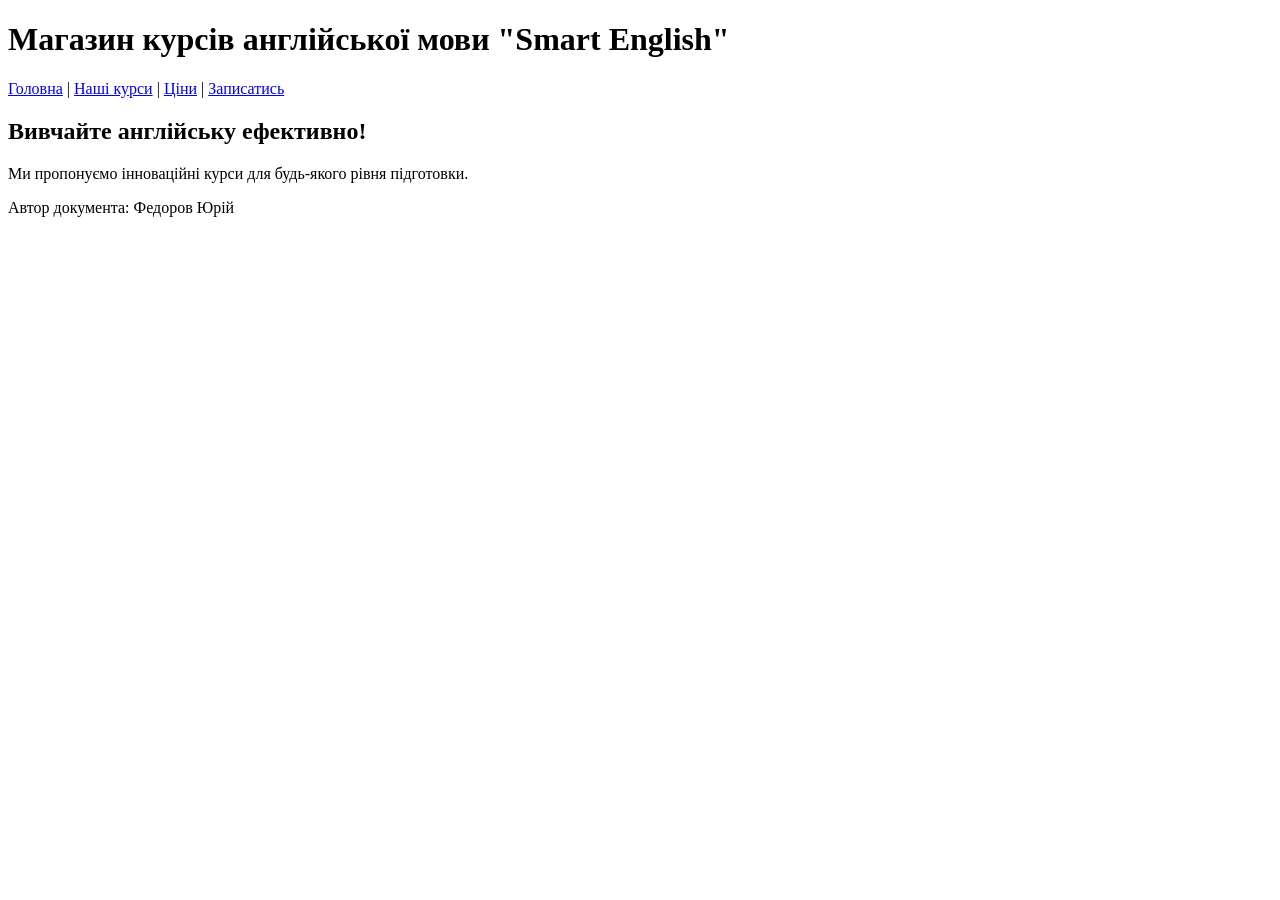
==== lab1/index.html @ 6ac3e7c4 "lab1" ====
<!DOCTYPE html>
<html lang="uk">
<head>
    <meta charset="UTF-8">
    <meta name="author" content="Федоров Юрій">
    <title>English Store — Головна сторінка</title>
</head>
<body>
    <header>
        <h1>Магазин курсів англійської мови "Smart English"</h1>
        <nav>
            <a href="index.html">Головна</a> |
            <a href="courses.html">Наші курси</a> |
            <a href="pricing.html">Ціни</a> |
            <a href="register.html">Записатись</a>
        </nav>
    </header>

    <main>
        <h2>Вивчайте англійську ефективно!</h2>
        <p>Ми пропонуємо інноваційні курси для будь-якого рівня підготовки.</p>
    </main>

    <footer>
        <p>Автор документа: Федоров Юрій</p>
    </footer>
</body>
</html>
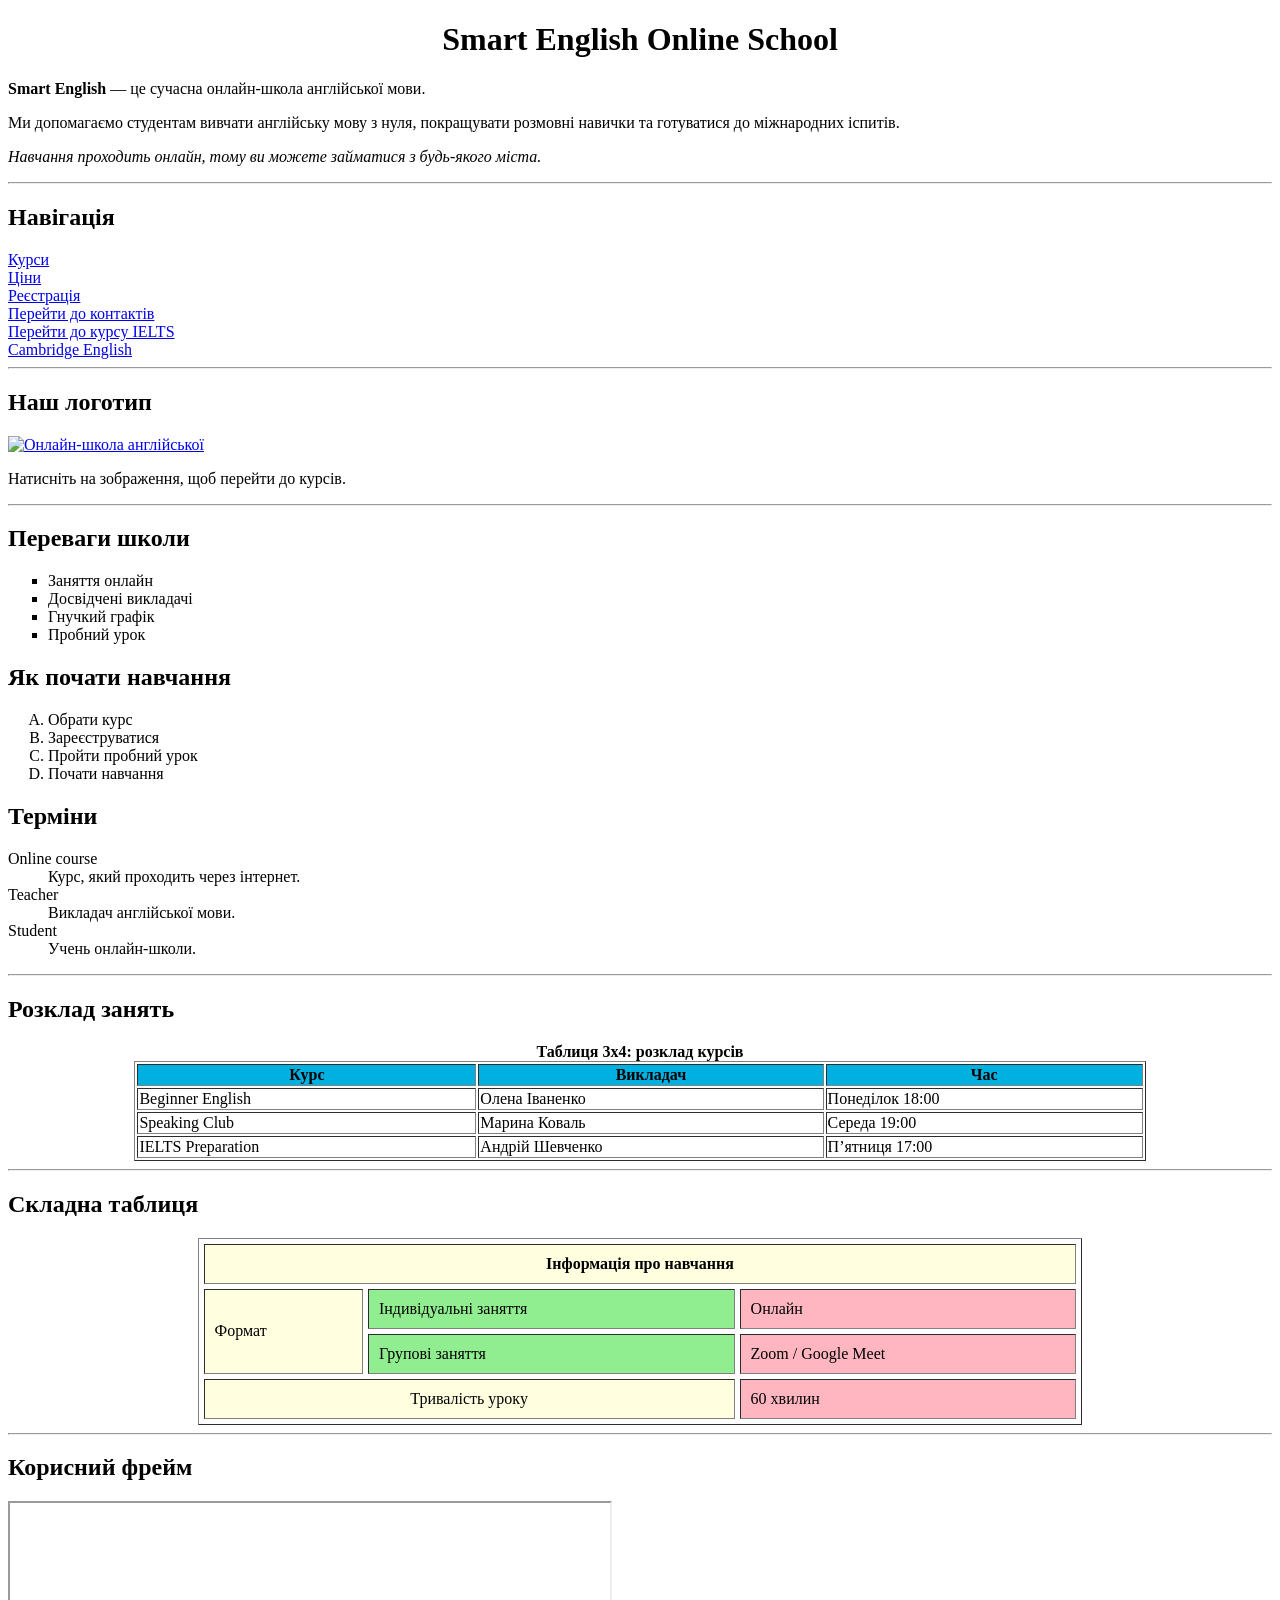
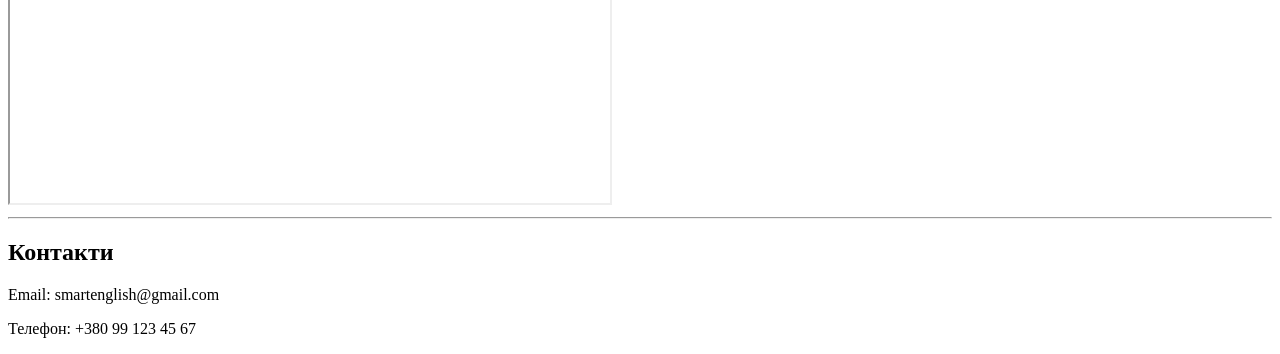
==== commit 853fb67b: "lab2" ====
--- a/lab1/index.html
+++ b/lab1/index.html
@@ -2,27 +2,155 @@
 <html lang="uk">
 <head>
     <meta charset="UTF-8">
-    <meta name="author" content="Федоров Юрій">
-    <title>English Store — Головна сторінка</title>
+    <title>Smart English — Онлайн-школа</title>
 </head>
-<body>
-    <header>
-        <h1>Магазин курсів англійської мови "Smart English"</h1>
-        <nav>
-            <a href="index.html">Головна</a> |
-            <a href="courses.html">Наші курси</a> |
-            <a href="pricing.html">Ціни</a> |
-            <a href="register.html">Записатись</a>
-        </nav>
-    </header>
+<body background="images/bg.jpg">
 
-    <main>
-        <h2>Вивчайте англійську ефективно!</h2>
-        <p>Ми пропонуємо інноваційні курси для будь-якого рівня підготовки.</p>
-    </main>
+<h1 align="center">Smart English Online School</h1>
 
-    <footer>
-        <p>Автор документа: Федоров Юрій</p>
-    </footer>
+<p>
+    <b>Smart English</b> — це сучасна онлайн-школа англійської мови.
+</p>
+
+<p>
+    Ми допомагаємо студентам вивчати англійську мову з нуля, покращувати розмовні навички
+    та готуватися до міжнародних іспитів.
+</p>
+
+<p>
+    <i>Навчання проходить онлайн, тому ви можете займатися з будь-якого міста.</i>
+</p>
+
+<hr>
+
+<h2>Навігація</h2>
+
+<a href="courses.html">Курси</a><br>
+<a href="pricing.html">Ціни</a><br>
+<a href="register.html">Реєстрація</a><br>
+<a href="#contacts">Перейти до контактів</a><br>
+<a href="courses.html#ielts">Перейти до курсу IELTS</a><br>
+<a href="https://www.cambridgeenglish.org/" target="_blank">Cambridge English</a>
+
+<hr>
+
+<h2>Наш логотип</h2>
+
+<a href="courses.html">
+    <img src="images/school.jpg" width="300" height="200" alt="Онлайн-школа англійської">
+</a>
+
+<p>Натисніть на зображення, щоб перейти до курсів.</p>
+
+<hr>
+
+<h2>Переваги школи</h2>
+
+<ul type="square">
+    <li>Заняття онлайн</li>
+    <li>Досвідчені викладачі</li>
+    <li>Гнучкий графік</li>
+    <li>Пробний урок</li>
+</ul>
+
+<h2>Як почати навчання</h2>
+
+<ol type="A">
+    <li>Обрати курс</li>
+    <li>Зареєструватися</li>
+    <li>Пройти пробний урок</li>
+    <li>Почати навчання</li>
+</ol>
+
+<h2>Терміни</h2>
+
+<dl>
+    <dt>Online course</dt>
+    <dd>Курс, який проходить через інтернет.</dd>
+
+    <dt>Teacher</dt>
+    <dd>Викладач англійської мови.</dd>
+
+    <dt>Student</dt>
+    <dd>Учень онлайн-школи.</dd>
+</dl>
+
+<hr>
+
+<h2>Розклад занять</h2>
+
+<table border="1" width="80%" align="center">
+    <caption><b>Таблиця 3x4: розклад курсів</b></caption>
+
+    <tr bgcolor="ligblue">
+        <th>Курс</th>
+        <th>Викладач</th>
+        <th>Час</th>
+    </tr>
+
+    <tr>
+        <td>Beginner English</td>
+        <td>Олена Іваненко</td>
+        <td>Понеділок 18:00</td>
+    </tr>
+
+    <tr>
+        <td>Speaking Club</td>
+        <td>Марина Коваль</td>
+        <td>Середа 19:00</td>
+    </tr>
+
+    <tr>
+        <td>IELTS Preparation</td>
+        <td>Андрій Шевченко</td>
+        <td>П’ятниця 17:00</td>
+    </tr>
+</table>
+
+<hr>
+
+<h2>Складна таблиця</h2>
+
+<table border="1" cellpadding="10" cellspacing="5" width="70%" align="center">
+    <colgroup>
+        <col style="background-color: lightyellow;">
+        <col style="background-color: lightgreen;">
+        <col style="background-color: lightpink;">
+    </colgroup>
+
+    <tr>
+        <th colspan="3">Інформація про навчання</th>
+    </tr>
+
+    <tr>
+        <td rowspan="2">Формат</td>
+        <td>Індивідуальні заняття</td>
+        <td>Онлайн</td>
+    </tr>
+
+    <tr>
+        <td>Групові заняття</td>
+        <td>Zoom / Google Meet</td>
+    </tr>
+
+    <tr>
+        <td colspan="2" align="center">Тривалість уроку</td>
+        <td>60 хвилин</td>
+    </tr>
+</table>
+
+<hr>
+
+<h2>Корисний фрейм</h2>
+
+<iframe src="https://en.wikipedia.org/wiki/English_language" width="600" height="300"></iframe>
+
+<hr>
+
+<h2 id="contacts">Контакти</h2>
+
+<p>Email: smartenglish@gmail.com</p>
+<p>Телефон: +380 99 123 45 67</p>
+
 </body>
 </html>
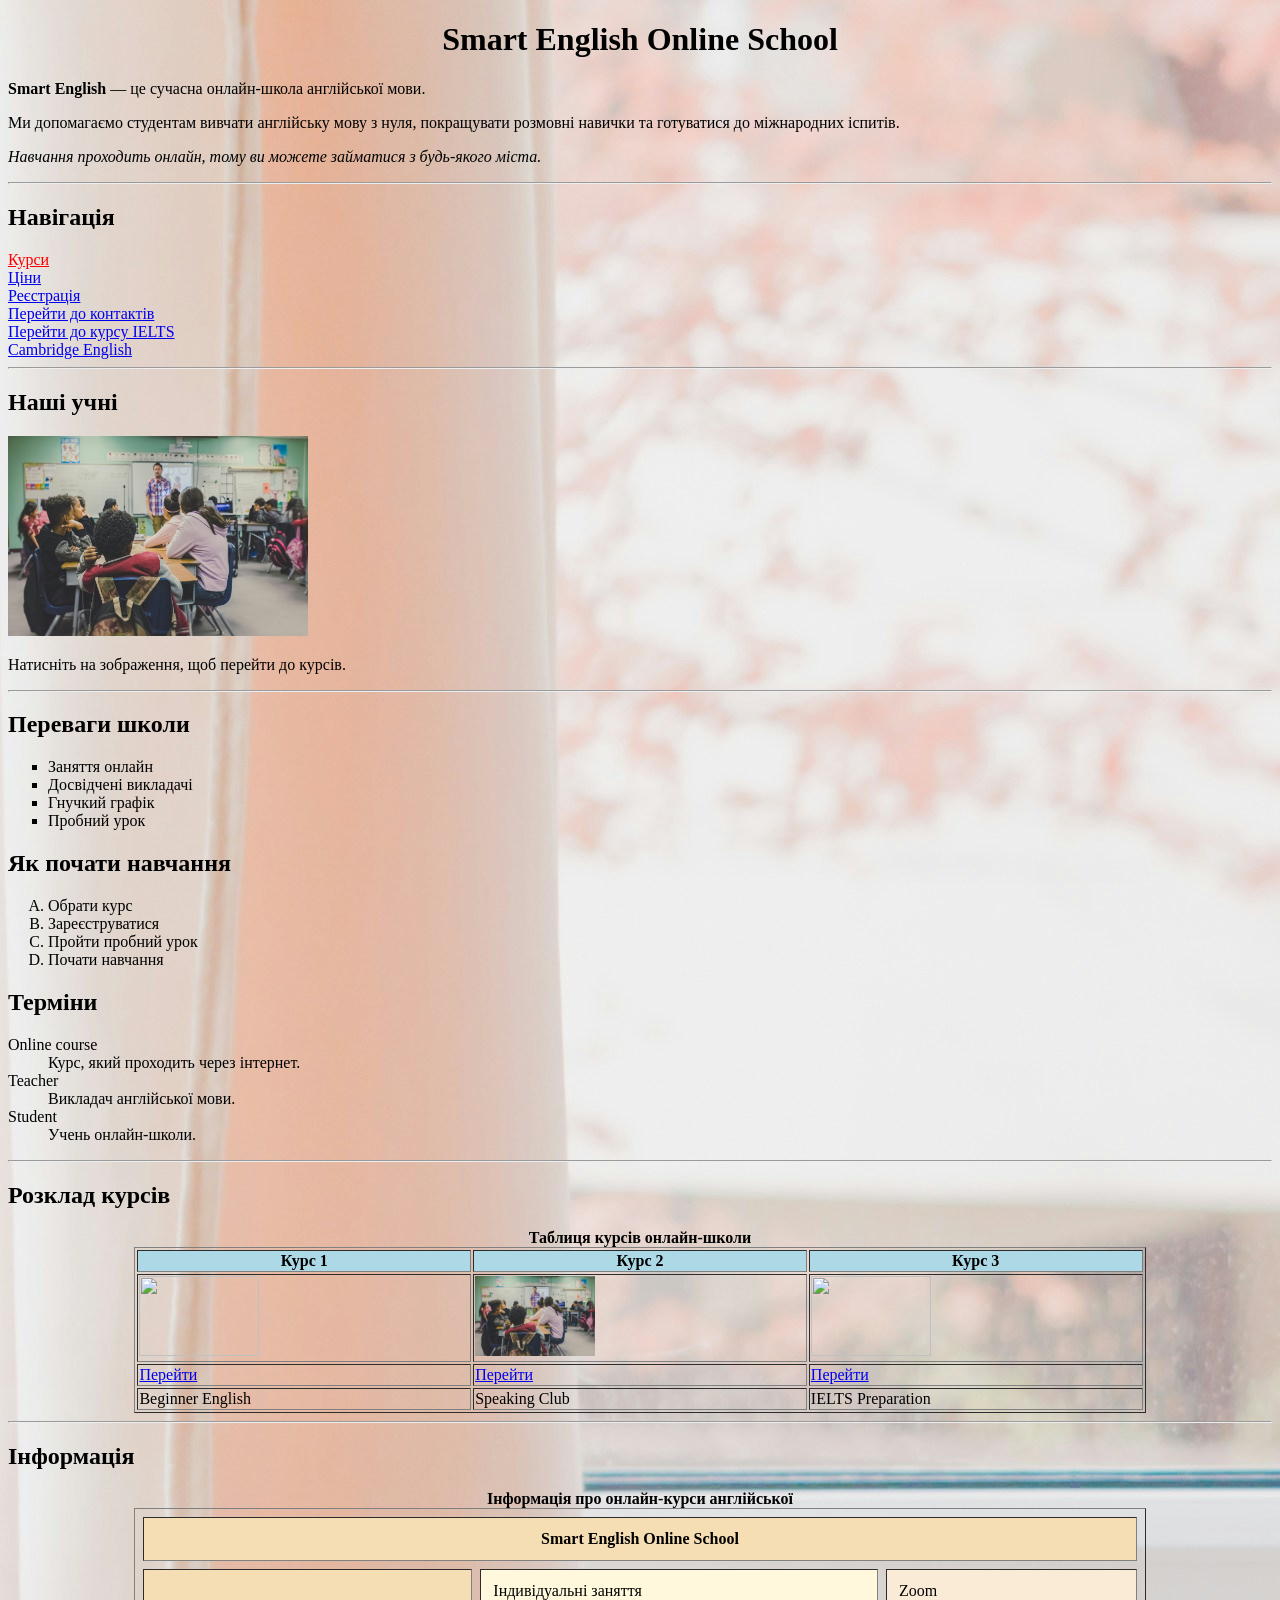
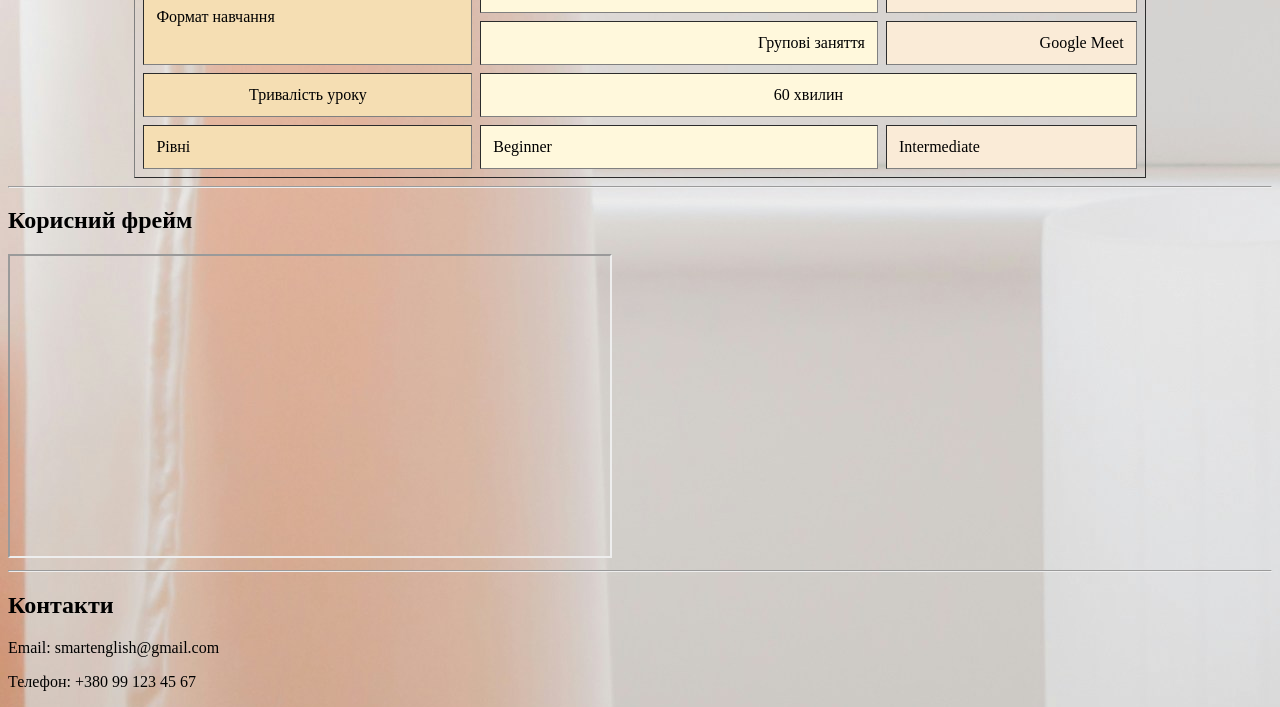
==== commit b2bf9105: "lab2final" ====
--- a/lab1/index.html
+++ b/lab1/index.html
@@ -25,7 +25,7 @@
 
 <h2>Навігація</h2>
 
-<a href="courses.html">Курси</a><br>
+<a href="courses.html" style="color: red;">Курси</a><br>
 <a href="pricing.html">Ціни</a><br>
 <a href="register.html">Реєстрація</a><br>
 <a href="#contacts">Перейти до контактів</a><br>
@@ -34,10 +34,10 @@
 
 <hr>
 
-<h2>Наш логотип</h2>
+<h2>Наші учні</h2>
 
-<a href="courses.html">
-    <img src="images/school.jpg" width="300" height="200" alt="Онлайн-школа англійської">
+<a href="images/school.jpg" target="_blank">
+    <img src="images/school.jpg" width="300" height="200" alt="Онлайн-школа">
 </a>
 
 <p>Натисніть на зображення, щоб перейти до курсів.</p>
@@ -77,66 +77,97 @@
 
 <hr>
 
-<h2>Розклад занять</h2>
+<h2>Розклад курсів</h2>
 
 <table border="1" width="80%" align="center">
-    <caption><b>Таблиця 3x4: розклад курсів</b></caption>
 
-    <tr bgcolor="ligblue">
-        <th>Курс</th>
-        <th>Викладач</th>
-        <th>Час</th>
+    
+    <caption><b>Таблиця курсів онлайн-школи</b></caption>
+
+   
+    <tr bgcolor="lightblue">
+        <th>Курс 1</th>
+        <th>Курс 2</th>
+        <th>Курс 3</th>
     </tr>
 
+    
+    <tr>
+        <td>
+            <img src="images/study.jpg" width="120" height="80">
+        </td>
+        <td>
+            <img src="images/school.jpg" width="120" height="80">
+        </td>
+        <td>
+            <img src="images/register.jpg" width="120" height="80">
+        </td>
+    </tr>
+
+
+    <tr>
+        <td>
+            <a href="https://google.com" target="_blank">Перейти</a>
+        </td>
+        <td>
+            <a href="https://youtube.com" target="_blank">Перейти</a>
+        </td>
+        <td>
+            <a href="https://github.com" target="_blank">Перейти</a>
+        </td>
+    </tr>
+
+    
     <tr>
         <td>Beginner English</td>
-        <td>Олена Іваненко</td>
-        <td>Понеділок 18:00</td>
+        <td>Speaking Club</td>
+        <td>IELTS Preparation</td>
     </tr>
 
-    <tr>
-        <td>Speaking Club</td>
-        <td>Марина Коваль</td>
-        <td>Середа 19:00</td>
-    </tr>
-
-    <tr>
-        <td>IELTS Preparation</td>
-        <td>Андрій Шевченко</td>
-        <td>П’ятниця 17:00</td>
+</table>
     </tr>
 </table>
 
 <hr>
 
-<h2>Складна таблиця</h2>
+<h2>Інформація</h2>
 
-<table border="1" cellpadding="10" cellspacing="5" width="70%" align="center">
+<table border="1" cellspacing="8" cellpadding="12" width="80%" align="center">
+
+    <caption><b>Інформація про онлайн-курси англійської</b></caption>
+
     <colgroup>
-        <col style="background-color: lightyellow;">
-        <col style="background-color: lightgreen;">
-        <col style="background-color: lightpink;">
+        <col style="background-color: #f5deb3;">
+        <col style="background-color: #fff8dc;">
+        <col style="background-color: #faebd7;">
     </colgroup>
 
-    <tr>
-        <th colspan="3">Інформація про навчання</th>
+    <tr align="center">
+        <th colspan="3">Smart English Online School</th>
     </tr>
 
-    <tr>
-        <td rowspan="2">Формат</td>
+    <tr align="left">
+        <td rowspan="2">Формат навчання</td>
         <td>Індивідуальні заняття</td>
-        <td>Онлайн</td>
+        <td>Zoom</td>
     </tr>
 
-    <tr>
+    <tr align="right">
         <td>Групові заняття</td>
-        <td>Zoom / Google Meet</td>
+        <td>Google Meet</td>
     </tr>
 
-    <tr>
-        <td colspan="2" align="center">Тривалість уроку</td>
-        <td>60 хвилин</td>
+    <tr align="center">
+        <td>Тривалість уроку</td>
+        <td colspan="2">60 хвилин</td>
     </tr>
+
+    <tr align="left">
+        <td>Рівні</td>
+        <td>Beginner</td>
+        <td>Intermediate</td>
+    </tr>
+
 </table>
 
 <hr>
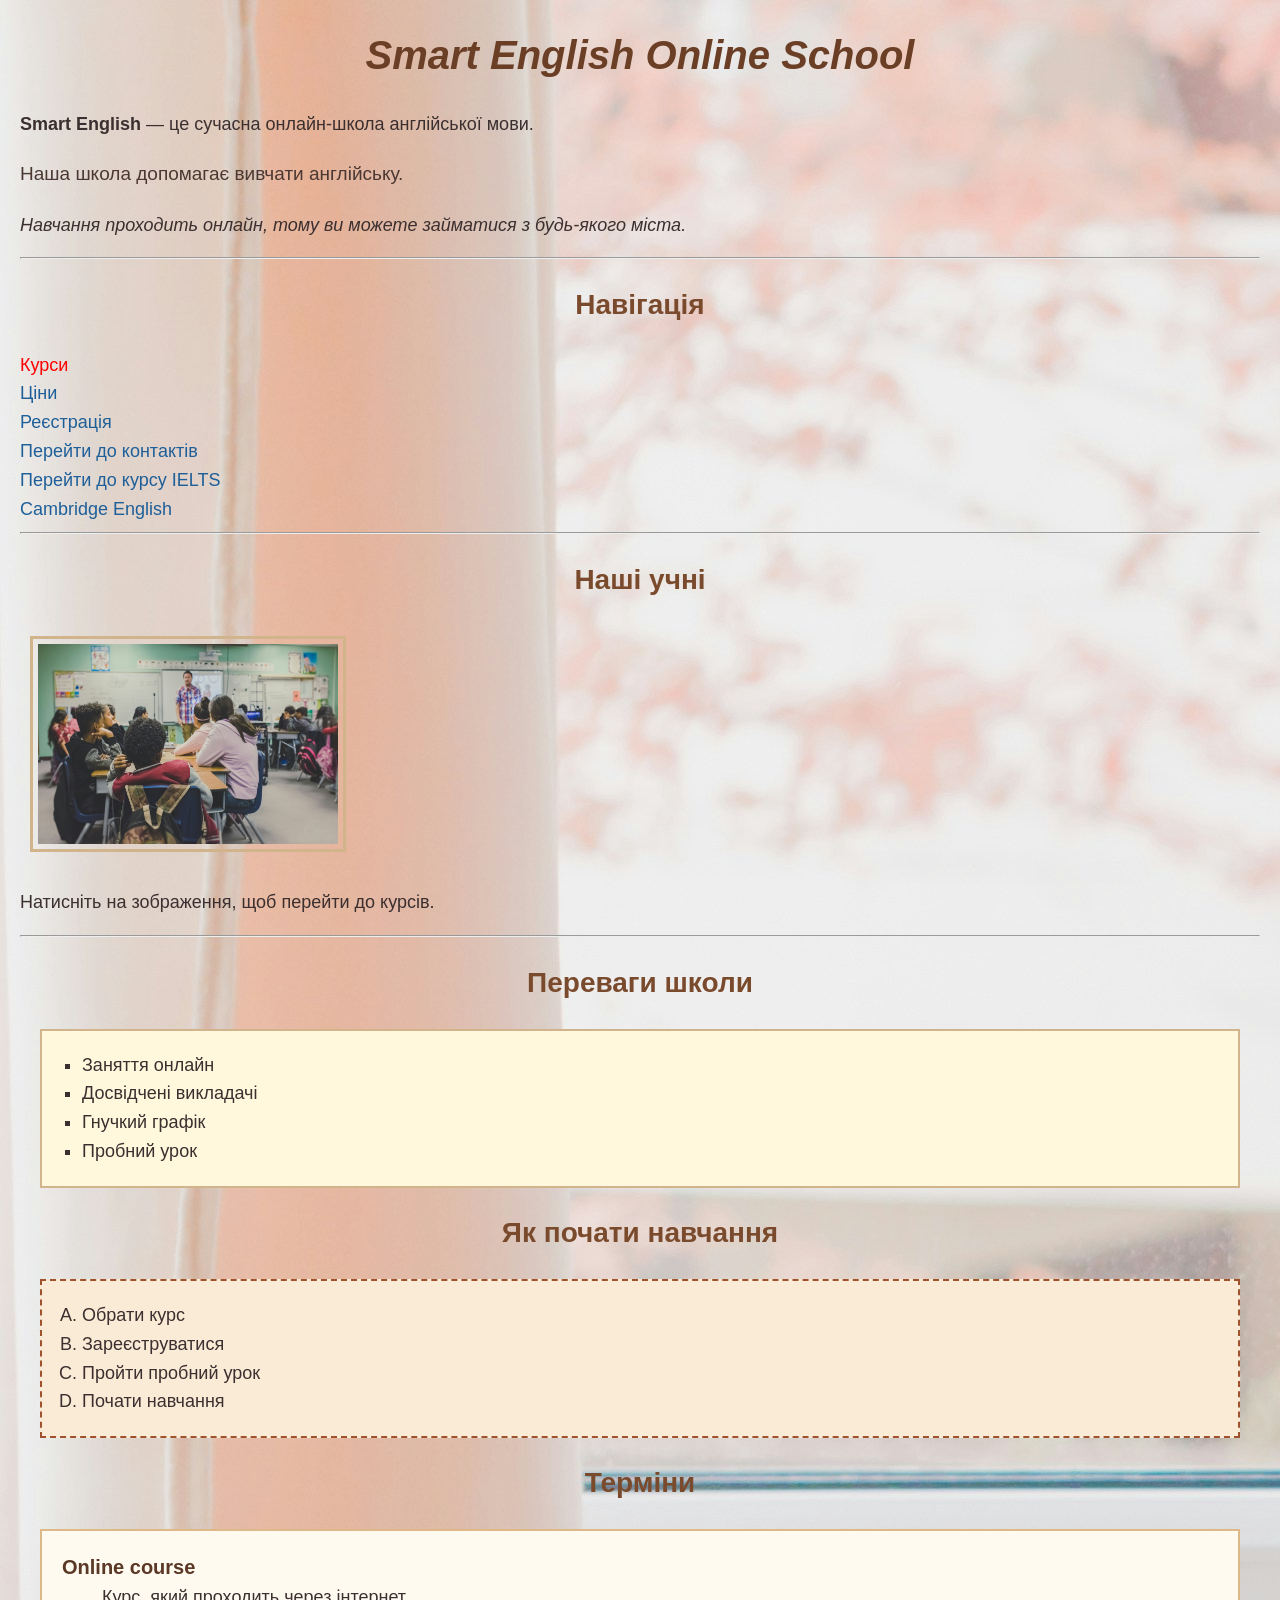
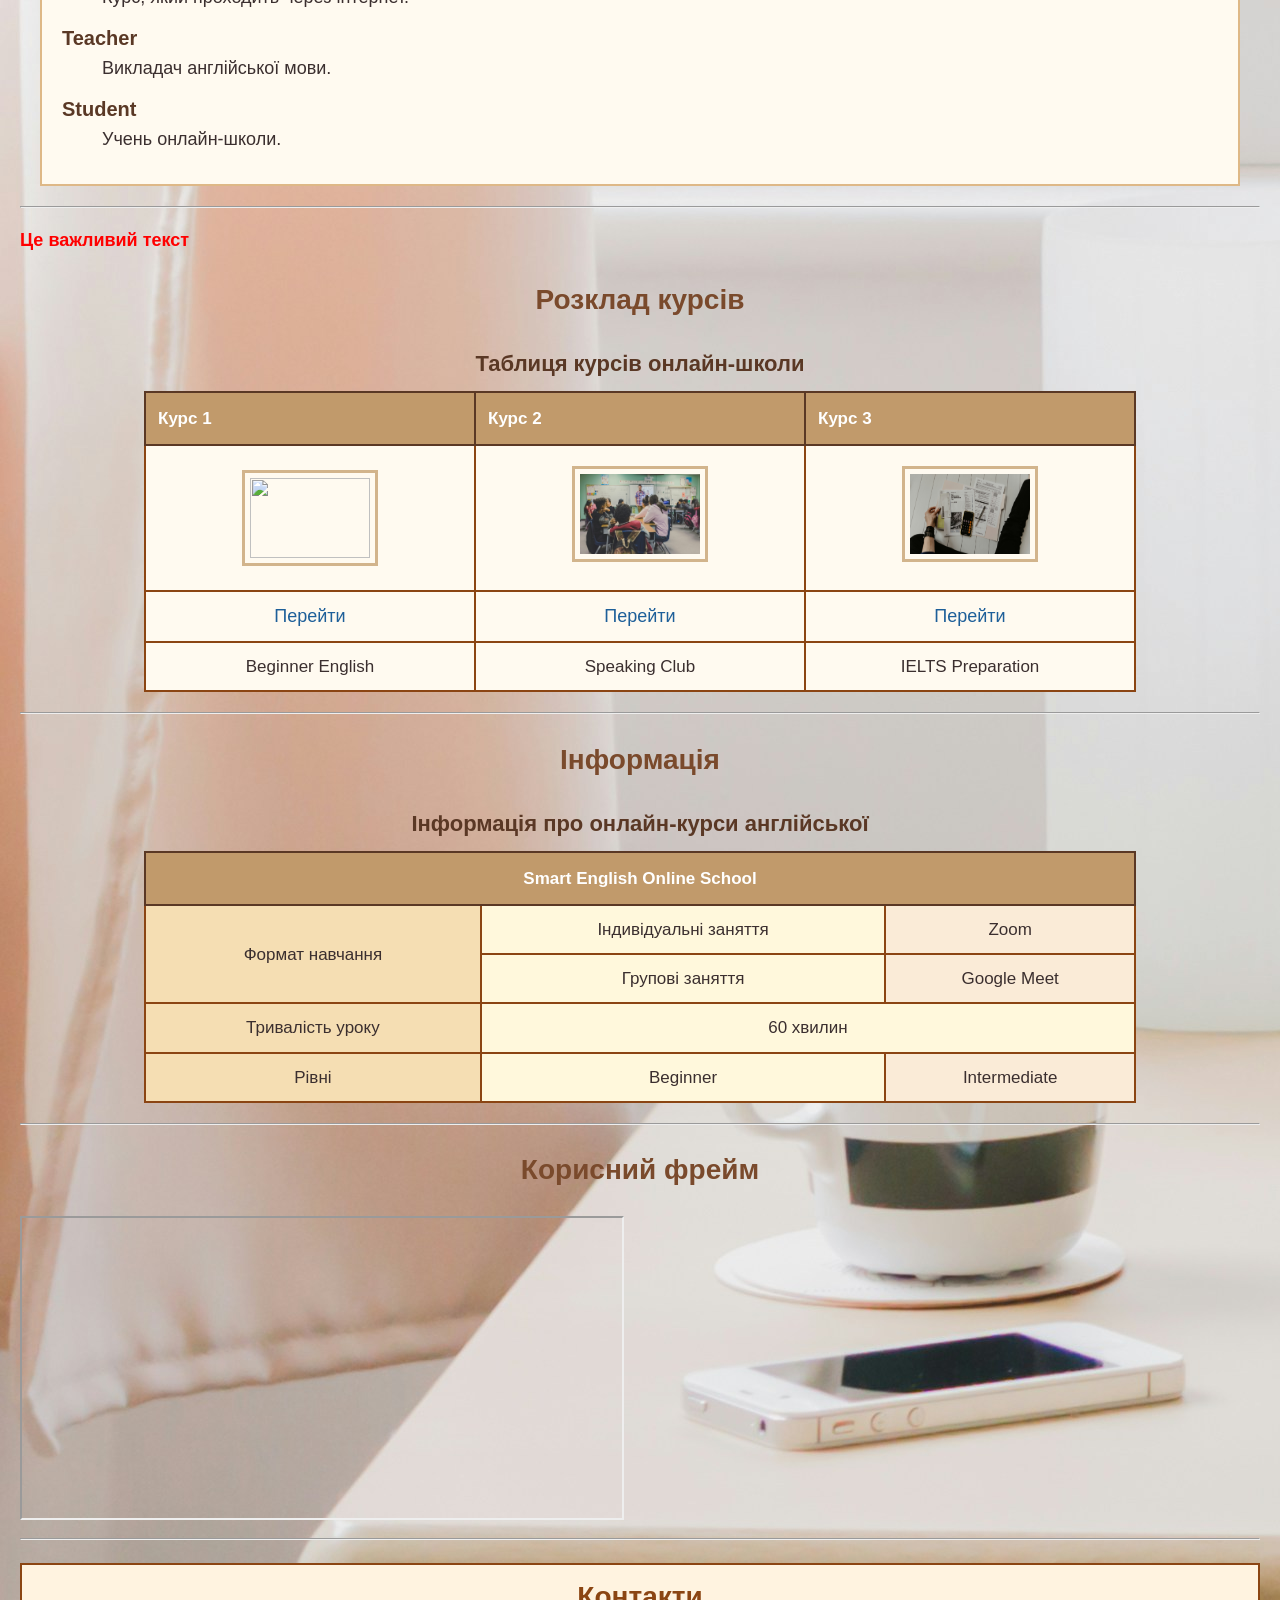
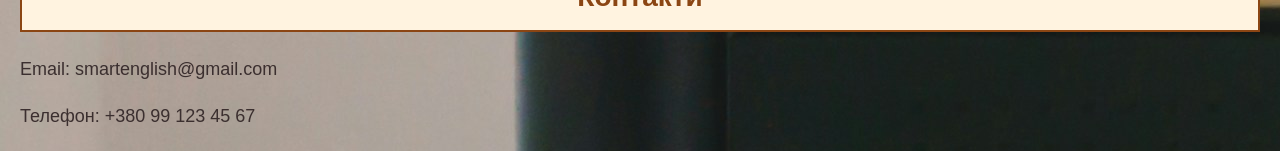
==== commit 0c4adf54: "lab3" ====
--- a/lab1/index.html
+++ b/lab1/index.html
@@ -1,21 +1,20 @@
 <!DOCTYPE html>
 <html lang="uk">
 <head>
+    <link rel="stylesheet" href="style.css">
     <meta charset="UTF-8">
     <title>Smart English — Онлайн-школа</title>
 </head>
+
 <body background="images/bg.jpg">
 
-<h1 align="center">Smart English Online School</h1>
+<h1 class="main-title">Smart English Online School</h1>
 
 <p>
     <b>Smart English</b> — це сучасна онлайн-школа англійської мови.
 </p>
 
-<p>
-    Ми допомагаємо студентам вивчати англійську мову з нуля, покращувати розмовні навички
-    та готуватися до міжнародних іспитів.
-</p>
+<p class="text-info">Наша школа допомагає вивчати англійську.</p>
 
 <p>
     <i>Навчання проходить онлайн, тому ви можете займатися з будь-якого міста.</i>
@@ -77,6 +76,11 @@
 
 <hr>
 
+<p id="important-text" style="color: blue;">
+    Це важливий текст
+</p>
+
+
 <h2>Розклад курсів</h2>
 
 <table border="1" width="80%" align="center">
@@ -100,7 +104,7 @@
             <img src="images/school.jpg" width="120" height="80">
         </td>
         <td>
-            <img src="images/register.jpg" width="120" height="80">
+            <img src="images/registr.jpg" width="120" height="80">
         </td>
     </tr>
 
--- a/lab1/style.css
+++ b/lab1/style.css
@@ -0,0 +1,130 @@
+body {
+    background-color: #f5eadc;
+    font-family: Arial, sans-serif;
+    font-size: 18px;
+    color: #3b2f2f;
+    line-height: 1.6;
+    text-align: left;
+    margin: 20px;
+}
+
+h1 {
+    color: #5a3825;
+    font-size: 36px;
+    font-style: italic;
+    text-align: center;
+    line-height: 1.4;
+}
+
+h2 {
+    color: #7a4a2c;
+    font-size: 28px;
+    text-align: center;
+}
+
+a {
+    color: #1e5f99;
+    font-size: 18px;
+    text-decoration: none;
+}
+
+a:hover {
+    color: orange;
+    text-decoration: underline;
+}
+
+.main-title {
+    color: #6b3e26;
+    font-size: 40px;
+    text-align: center;
+}
+
+.text-info {
+    color: #4b3832;
+    font-size: 19px;
+    line-height: 1.8;
+    text-align: justify;
+}
+
+#contacts {
+    color: #8b4513;
+    background-color: #fff3e0;
+    padding: 10px;
+    border: 2px solid #8b4513;
+}
+
+#important-text {
+    color: red !important;
+    font-weight: bold;
+}
+
+/* Списки */
+
+ul {
+    background-color: #fff8dc;
+    border: 2px solid #d2b48c;
+    padding: 20px 40px;
+    margin: 20px;
+    font-size: 18px;
+}
+
+ol {
+    background-color: #faebd7;
+    border: 2px dashed #a0522d;
+    padding: 20px 40px;
+    margin: 20px;
+}
+
+dl {
+    background-color: #fffaf0;
+    border: 2px solid #deb887;
+    padding: 20px;
+    margin: 20px;
+}
+
+dt {
+    color: #5a3825;
+    font-weight: bold;
+    font-size: 20px;
+}
+
+dd {
+    color: #3b2f2f;
+    margin-bottom: 10px;
+}
+
+/* Таблиці */
+
+table {
+    width: 80%;
+    margin: 20px auto;
+    border-collapse: collapse;
+    background-color: #fffaf0;
+    font-size: 17px;
+}
+
+caption {
+    font-size: 22px;
+    color: #5a3825;
+    font-weight: bold;
+    margin-bottom: 10px;
+}
+
+th {
+    background-color: #c19a6b;
+    color: white;
+    padding: 12px;
+    border: 2px solid #5a3825;
+}
+
+td {
+    padding: 10px;
+    border: 2px solid #8b4513;
+    text-align: center;
+}
+
+img {
+    border: 3px solid #d2b48c;
+    padding: 5px;
+    margin: 10px;
+}
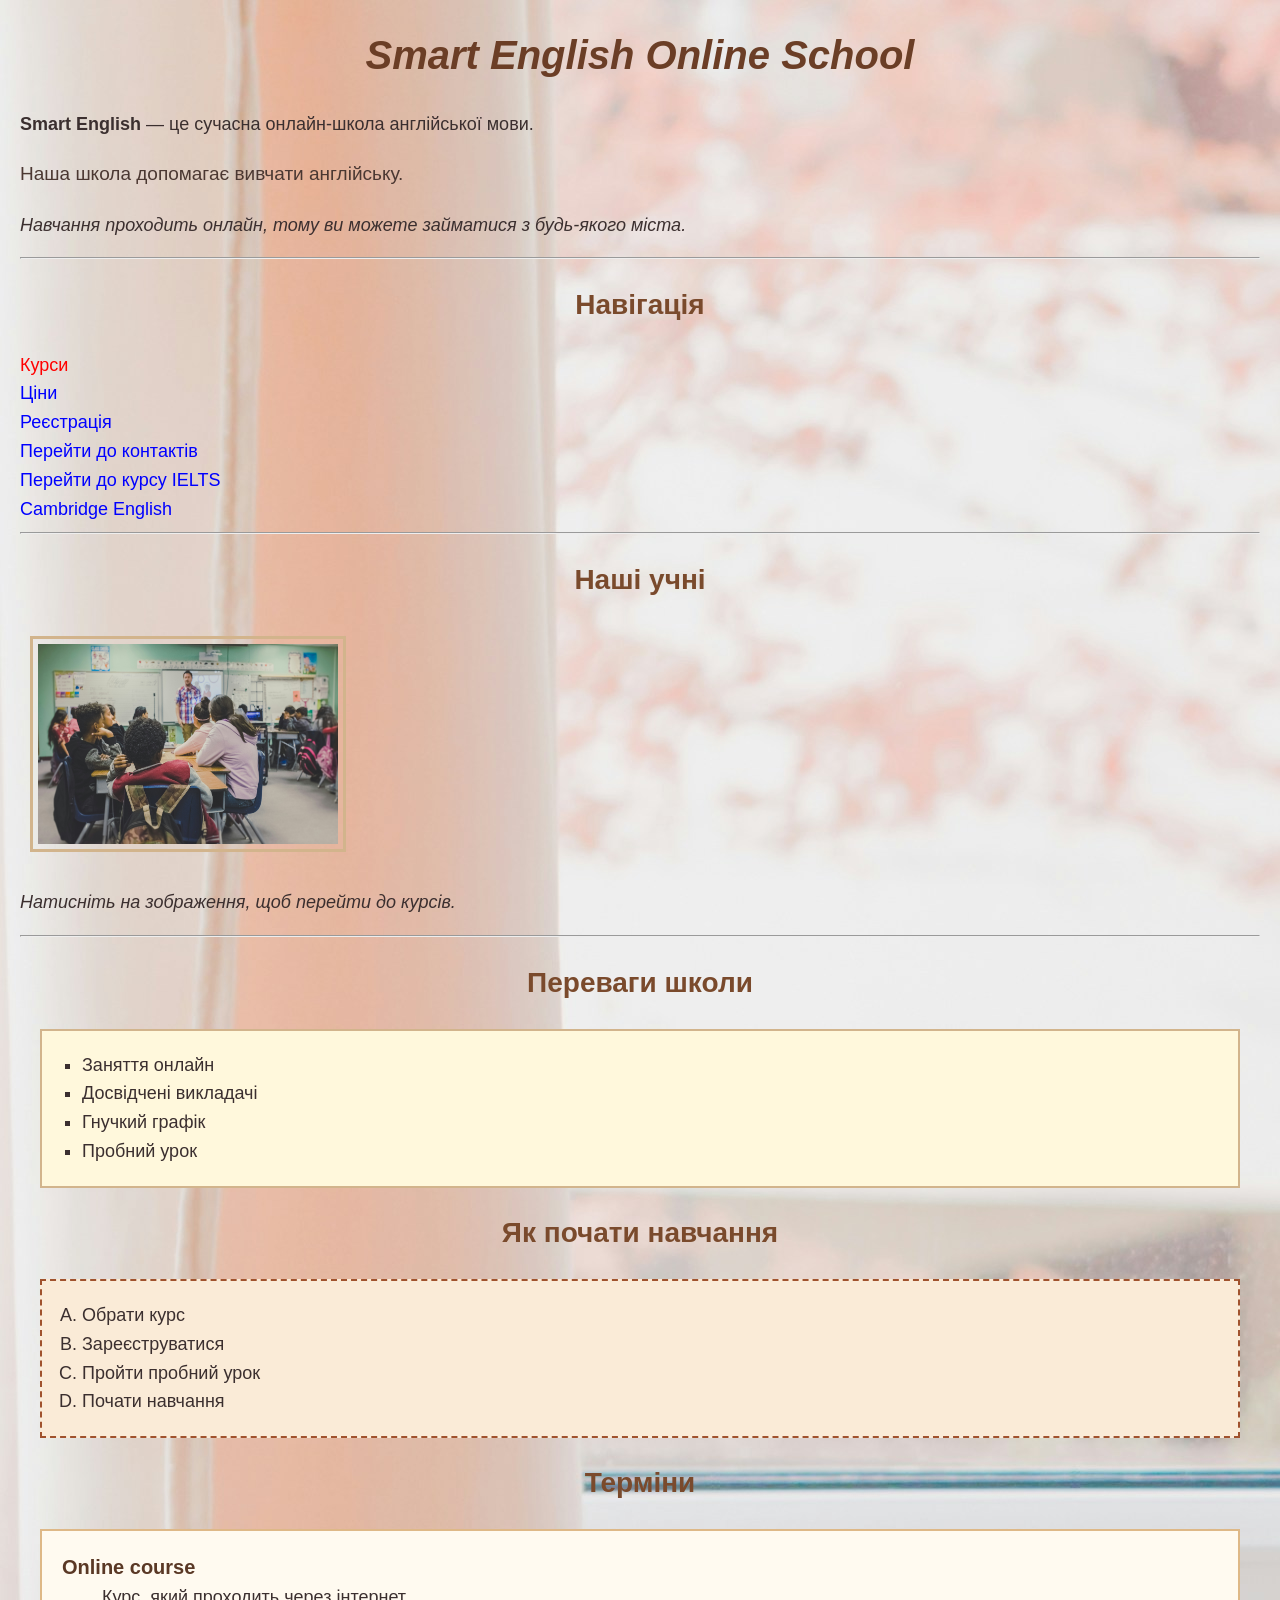
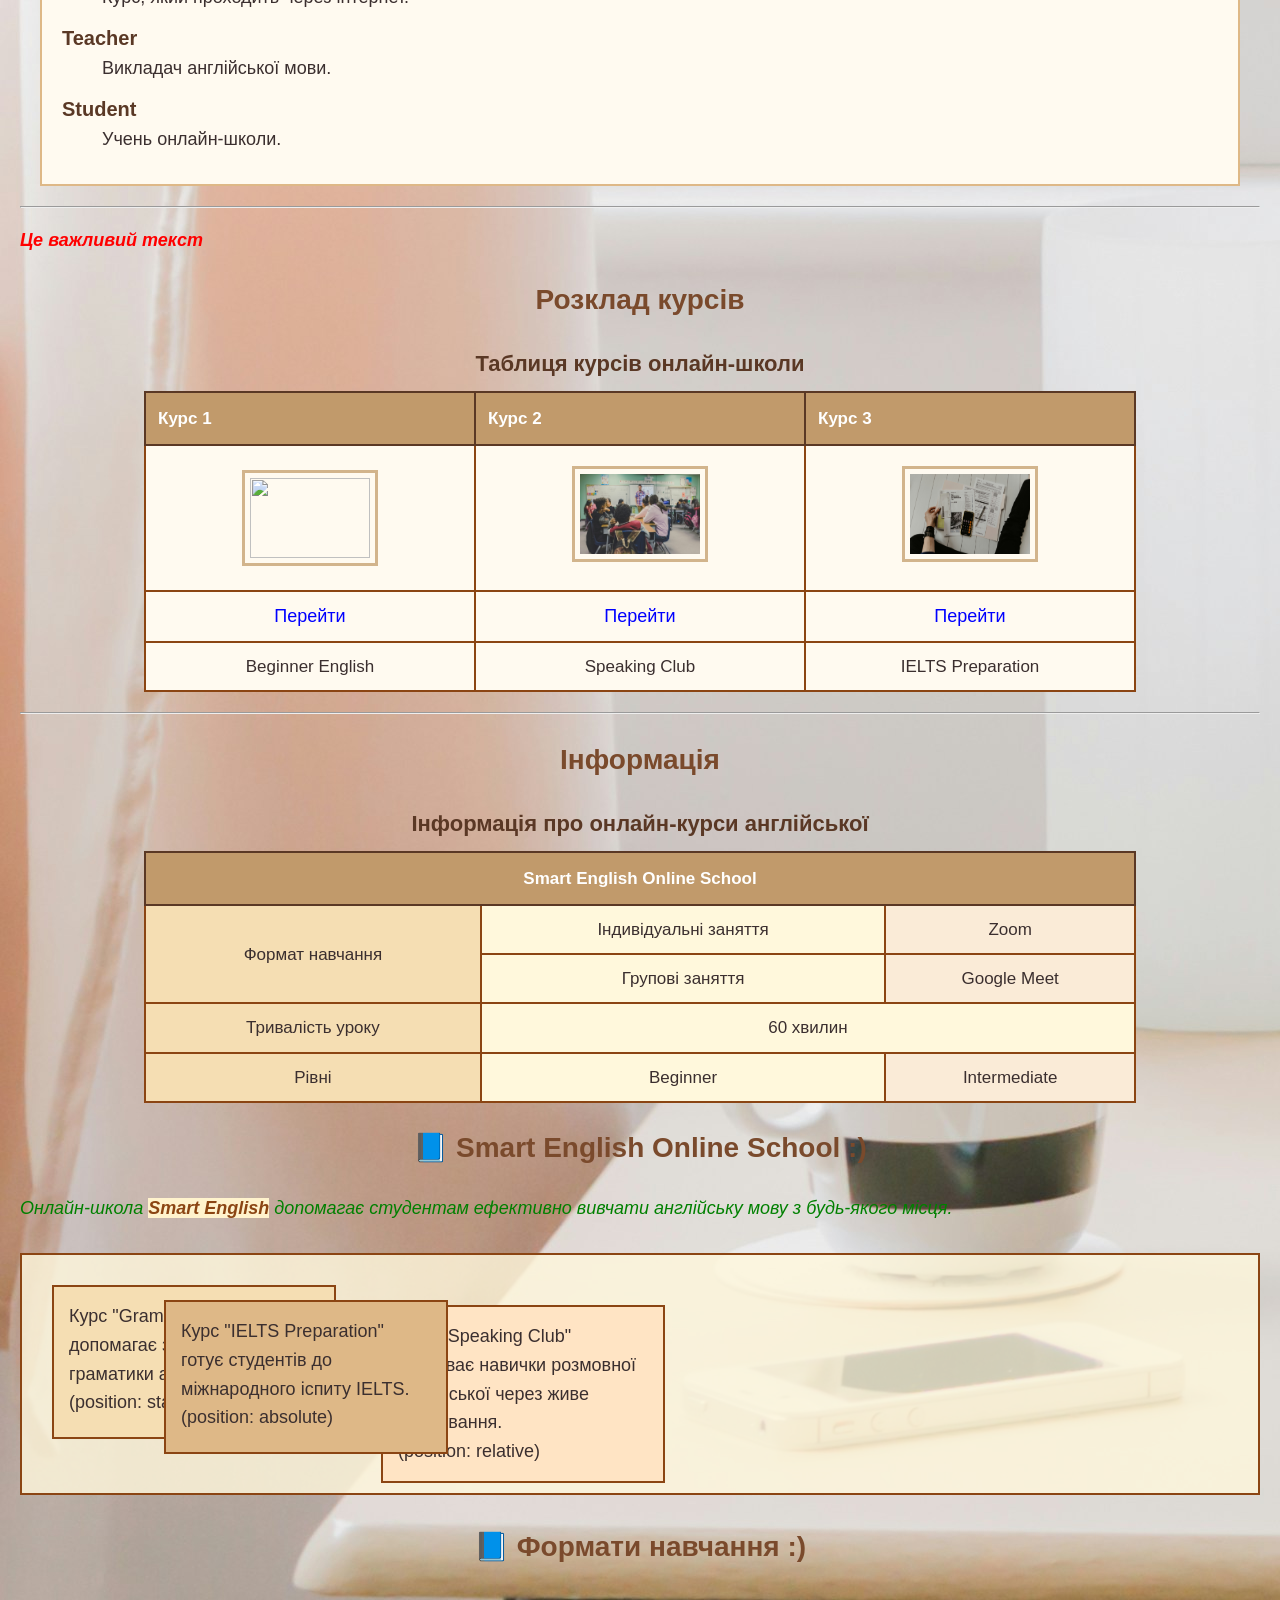
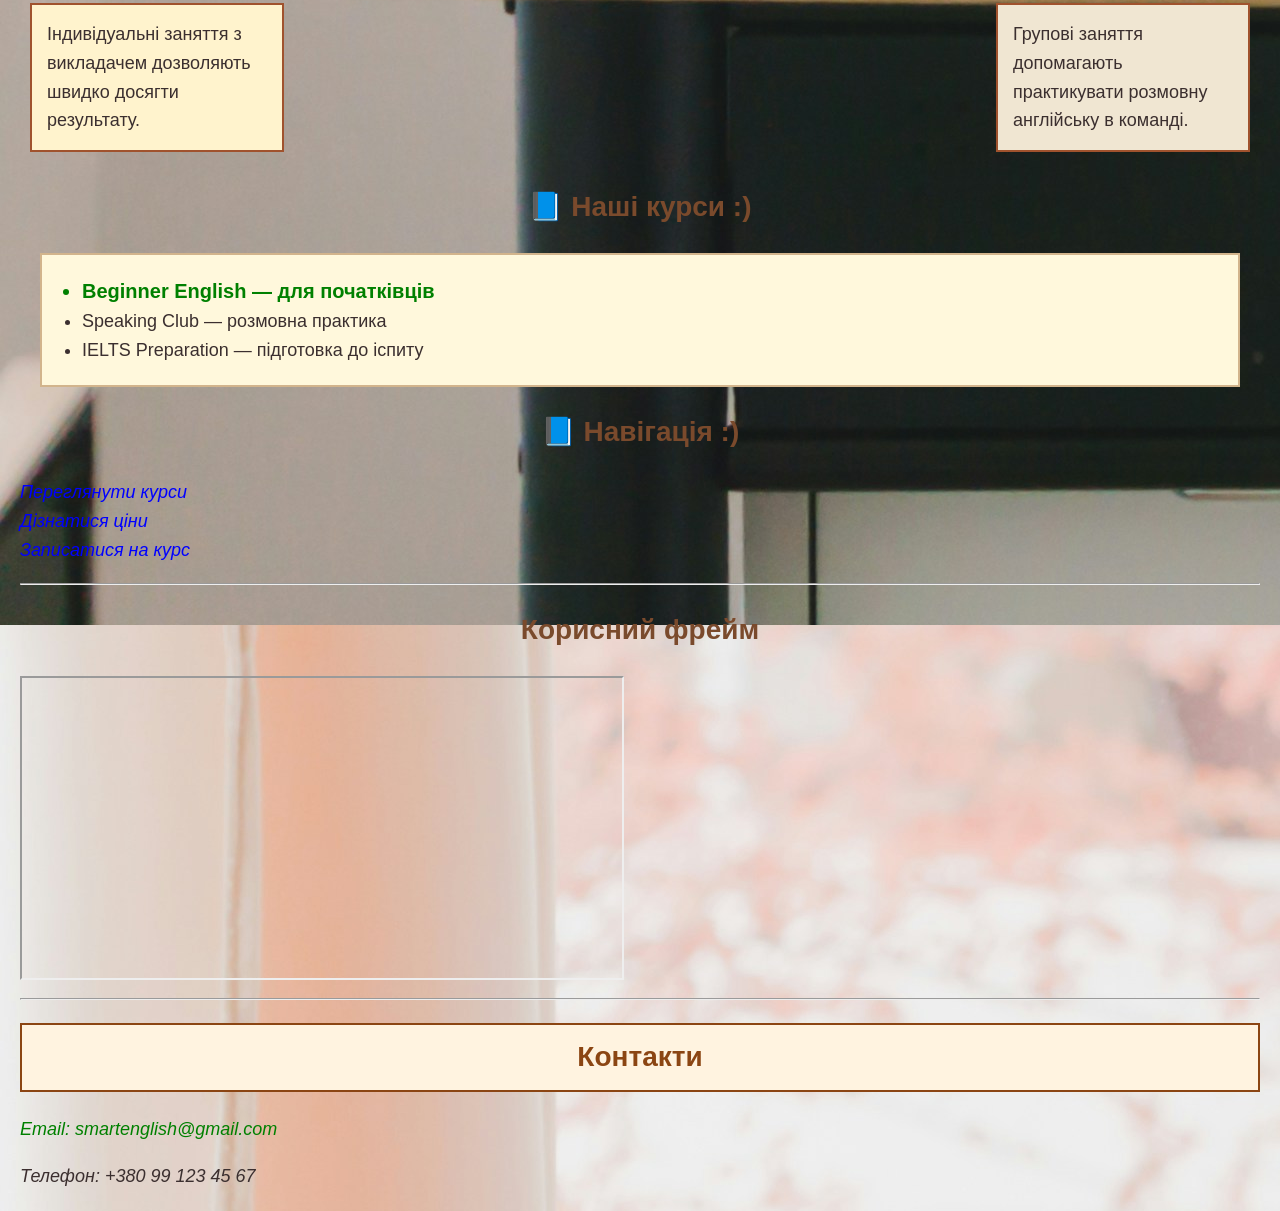
==== commit edb6c10d: "lab5" ====
--- a/lab1/index.html
+++ b/lab1/index.html
@@ -174,6 +174,62 @@
 
 </table>
 
+<h2 class="lab5-title">Smart English Online School</h2>
+
+<p>
+    Онлайн-школа <span class="highlight">Smart English</span> допомагає студентам ефективно вивчати англійську мову з будь-якого місця.
+</p>
+
+<div class="position-section">
+
+    <div class="block static-box">
+        Курс "Grammar Basics" допомагає зрозуміти основи граматики англійської мови.
+        <br>
+        (position: static)
+    </div>
+
+    <div class="block relative-box">
+        Курс "Speaking Club" розвиває навички розмовної англійської через живе спілкування.
+        <br>
+        (position: relative)
+    </div>
+
+    <div class="block absolute-box">
+        Курс "IELTS Preparation" готує студентів до міжнародного іспиту IELTS.
+        <br>
+        (position: absolute)
+    </div>
+
+</div>
+
+<h2 class="lab5-title">Формати навчання</h2>
+
+<div class="float-left">
+    Індивідуальні заняття з викладачем дозволяють швидко досягти результату.
+</div>
+
+<div class="float-right">
+    Групові заняття допомагають практикувати розмовну англійську в команді.
+</div>
+
+<div class="clear"></div>
+
+<h2 class="lab5-title">Наші курси</h2>
+
+<ul class="course-list">
+    <li>Beginner English — для початківців</li>
+    <li>Speaking Club — розмовна практика</li>
+    <li>IELTS Preparation — підготовка до іспиту</li>
+</ul>
+
+<h2 class="lab5-title">Навігація</h2>
+
+<p>
+    <a href="courses.html">Переглянути курси</a><br>
+    <a href="pricing.html">Дізнатися ціни</a><br>
+    <a href="register.html">Записатися на курс</a>
+</p>
+
 <hr>
 
 <h2>Корисний фрейм</h2>
--- a/lab1/style.css
+++ b/lab1/style.css
@@ -127,4 +127,132 @@
     border: 3px solid #d2b48c;
     padding: 5px;
     margin: 10px;
+}
+
+
+
+/* 🔹 Контекстний селектор (вкладені елементи) */
+div p {
+    color: blue;
+}
+
+/* 🔹 Дочірній селектор (тільки прямі діти) */
+div > p {
+    font-weight: bold;
+}
+
+/* 🔹 Сусідній селектор (перший елемент після) */
+h2 + p {
+    color: green;
+}
+
+/* 🔹 Загальний сусідній (всі після) */
+h2 ~ p {
+    font-style: italic;
+}
+
+
+
+
+/* Блоки */
+.position-section {
+    position: relative;
+    margin: 30px 0;
+    padding: 20px;
+    border: 2px solid #8b4513;
+    background-color: rgba(255, 248, 220, 0.8);
+}
+
+.block {
+    width: 250px;
+    min-height: 120px;
+    background-color: #f5deb3;
+    border: 2px solid #8b4513;
+    margin: 10px;
+    padding: 15px;
+    display: inline-block;
+    vertical-align: top;
+}
+
+/* position */
+.static-box {
+    position: static;
+}
+
+.relative-box {
+    position: relative;
+    top: 20px;
+    left: 20px;
+    background-color: #ffe4c4;
+}
+
+.absolute-box {
+    position: absolute;
+    top: 35px;
+    right: 800px;
+    background-color: #deb887;
+}
+
+/* float */
+.float-left {
+    float: left;
+    width: 220px;
+    background-color: #fff3cd;
+    border: 2px solid #a0522d;
+    padding: 15px;
+    margin: 10px;
+}
+
+.float-right {
+    float: right;
+    width: 220px;
+    background-color: #f0e6d2;
+    border: 2px solid #a0522d;
+    padding: 15px;
+    margin: 10px;
+}
+
+.clear {
+    clear: both;
+}
+
+/* span */
+.highlight {
+    color: #8b4513;
+    font-weight: bold;
+    background-color: #fff3cd;
+}
+
+/* псевдокласи посилань */
+a:link {
+    color: blue;
+}
+
+a:visited {
+    color: purple;
+}
+
+a:hover {
+    color: orange;
+    text-decoration: underline;
+}
+
+a:active {
+    color: red;
+}
+
+/* first-child */
+.course-list li:first-child {
+    color: green;
+    font-weight: bold;
+    font-size: 20px;
+}
+
+/* псевдоелементи */
+.lab5-title::before {
+    content: "📘 ";
+}
+
+.lab5-title::after {
+    content: " :)";
 }
